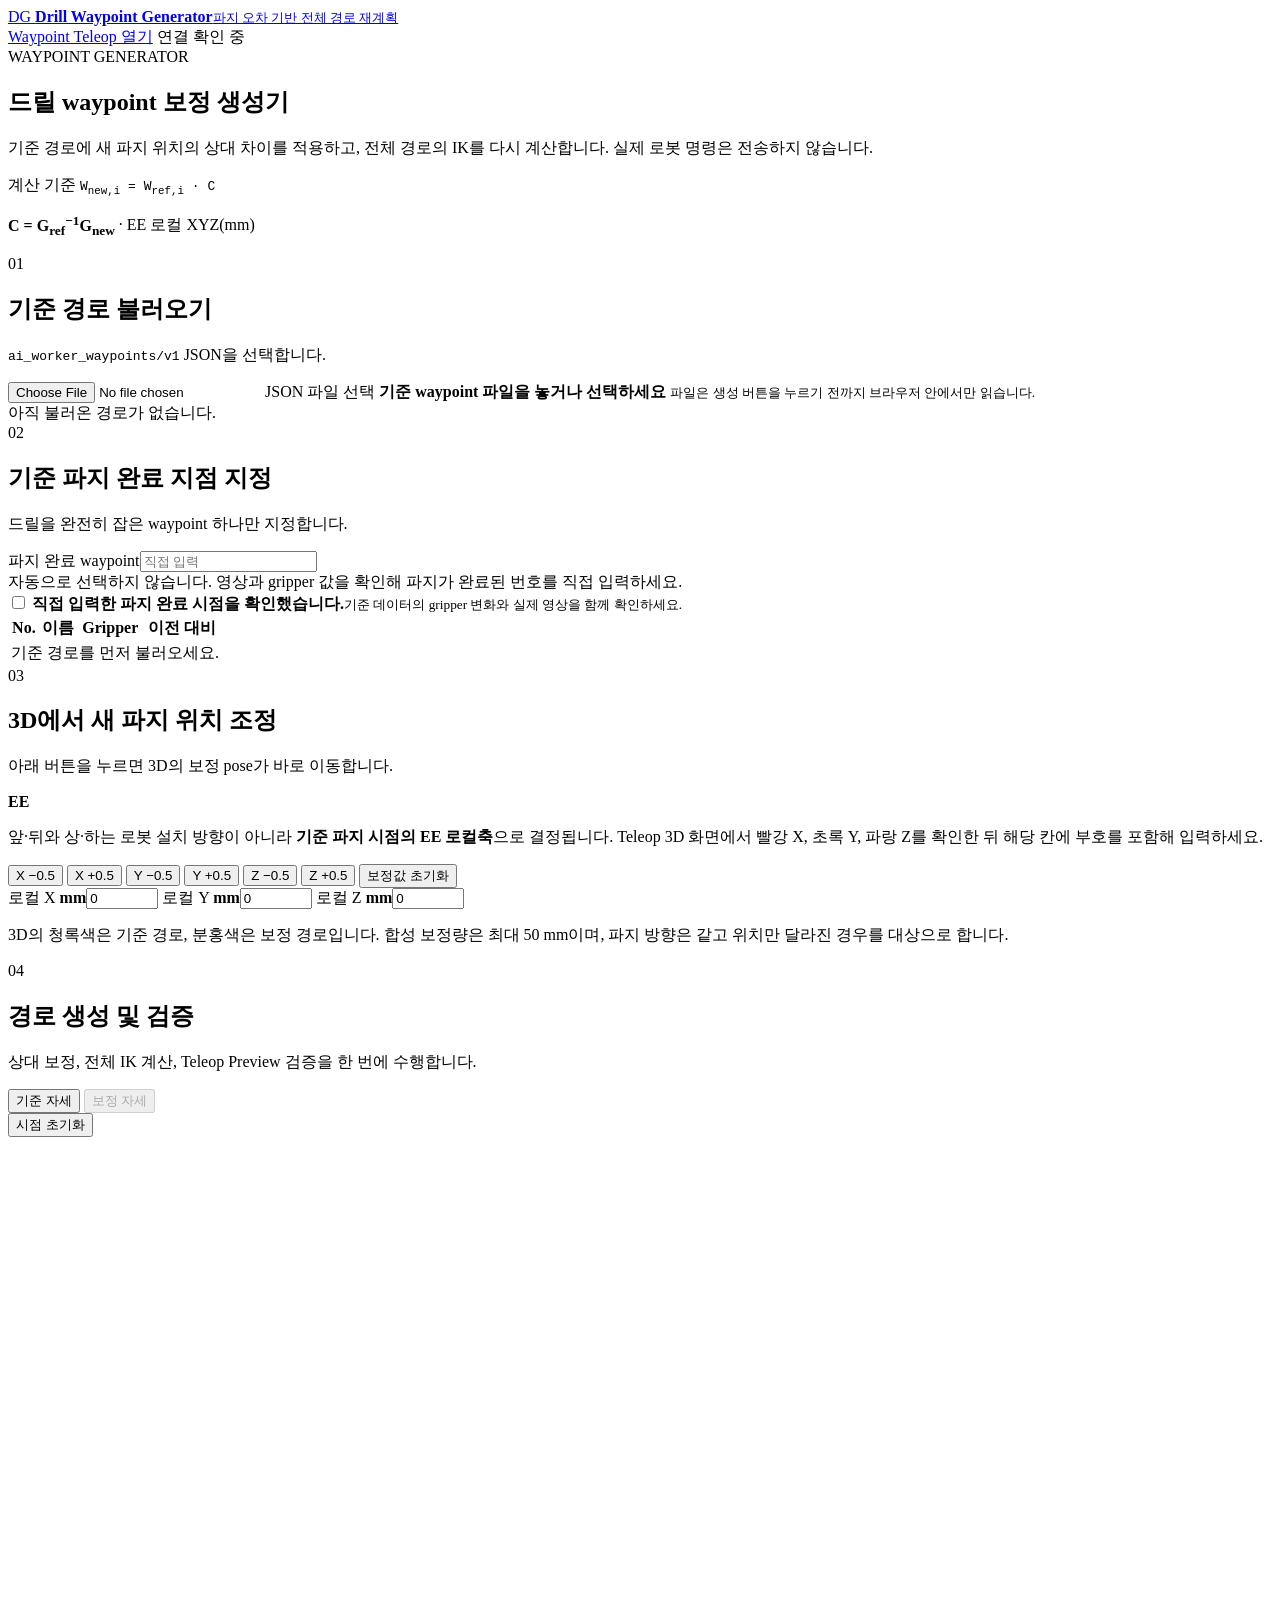
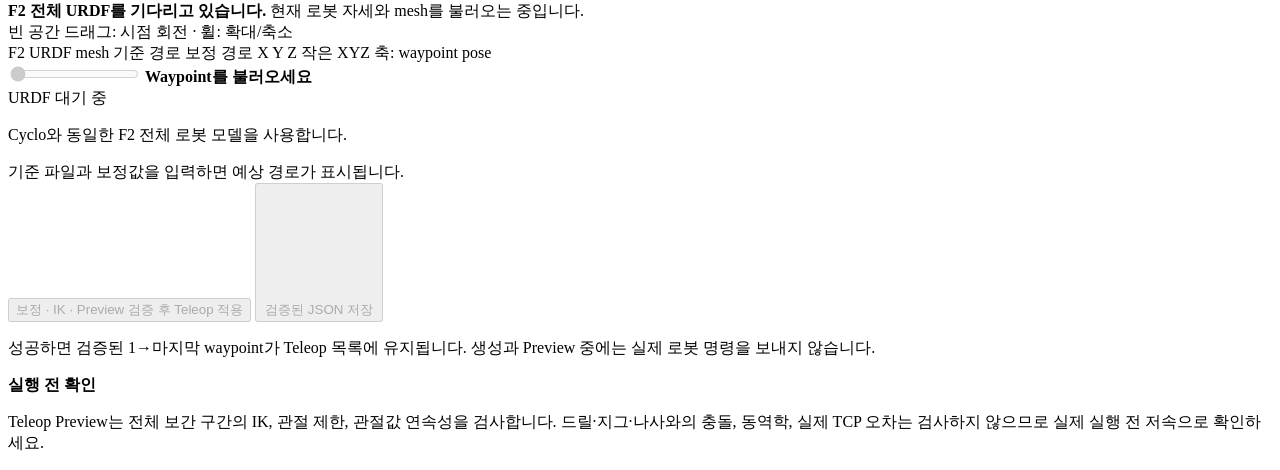
==== waypoint_telep/web/generator.html @ f1696b90 "Save local development work" ====
<!doctype html>
<html lang="ko">
<head>
  <meta charset="utf-8">
  <meta name="viewport" content="width=device-width, initial-scale=1">
  <title>Drill Waypoint Generator</title>
  <link rel="stylesheet" href="/generator.css?v=f2-single-port-20261013-1">
</head>
<body>
  <header class="topbar">
    <a class="brand" href="/generator" aria-label="드릴 경로 생성기 홈">
      <span class="brand-mark">DG</span>
      <span><strong>Drill Waypoint Generator</strong><small>파지 오차 기반 전체 경로 재계획</small></span>
    </a>
    <nav>
      <a href="/">Waypoint Teleop 열기</a>
      <span id="connectionBadge" class="badge waiting">연결 확인 중</span>
    </nav>
  </header>

  <main>
    <section class="hero">
      <div>
        <span class="eyebrow">WAYPOINT GENERATOR</span>
        <h1>드릴 waypoint 보정 생성기</h1>
        <p>기준 경로에 새 파지 위치의 상대 차이를 적용하고, 전체 경로의 IK를 다시 계산합니다. 실제 로봇 명령은 전송하지 않습니다.</p>
      </div>
      <div class="formula-card">
        <span>계산 기준</span>
        <code>W<sub>new,i</sub> = W<sub>ref,i</sub> · C</code>
        <p><b>C = G<sub>ref</sub><sup>−1</sup>G<sub>new</sub></b> · EE 로컬 XYZ(mm)</p>
      </div>
    </section>

    <section class="layout">
      <div class="steps">
        <article class="card" id="fileCard">
          <div class="step-heading">
            <span class="step-number">01</span>
            <div><h2>기준 경로 불러오기</h2><p><code>ai_worker_waypoints/v1</code> JSON을 선택합니다.</p></div>
          </div>
          <label class="file-drop" for="referenceFile">
            <input id="referenceFile" type="file" accept="application/json,.json">
            <span>JSON 파일 선택</span>
            <strong id="fileName">기준 waypoint 파일을 놓거나 선택하세요</strong>
            <small>파일은 생성 버튼을 누르기 전까지 브라우저 안에서만 읽습니다.</small>
          </label>
          <div id="fileSummary" class="file-summary empty">아직 불러온 경로가 없습니다.</div>
        </article>

        <article class="card disabled" id="referenceCard">
          <div class="step-heading">
            <span class="step-number">02</span>
            <div><h2>기준 파지 완료 지점 지정</h2><p>드릴을 완전히 잡은 waypoint 하나만 지정합니다.</p></div>
          </div>
          <div class="reference-grid single-reference">
            <label><span>파지 완료 waypoint</span><input id="graspCompleteWaypoint" type="number" min="1" step="1" placeholder="직접 입력"></label>
          </div>
          <div id="candidateHint" class="hint">자동으로 선택하지 않습니다. 영상과 gripper 값을 확인해 파지가 완료된 번호를 직접 입력하세요.</div>
          <label class="confirm-row">
            <input id="graspConfirmed" type="checkbox">
            <span><strong>직접 입력한 파지 완료 시점을 확인했습니다.</strong><small>기준 데이터의 gripper 변화와 실제 영상을 함께 확인하세요.</small></span>
          </label>
          <div class="table-wrap">
            <table>
              <thead><tr><th>No.</th><th>이름</th><th>Gripper</th><th>이전 대비</th></tr></thead>
              <tbody id="waypointRows"><tr><td colspan="4">기준 경로를 먼저 불러오세요.</td></tr></tbody>
            </table>
          </div>
        </article>

        <article class="card disabled" id="offsetCard">
          <div class="step-heading">
            <span class="step-number">03</span>
            <div><h2>3D에서 새 파지 위치 조정</h2><p>아래 버튼을 누르면 3D의 보정 pose가 바로 이동합니다.</p></div>
          </div>
          <div class="axis-callout">
            <div class="axis-glyph" aria-hidden="true"><i class="x"></i><i class="y"></i><i class="z"></i><b>EE</b></div>
            <p>앞·뒤와 상·하는 로봇 설치 방향이 아니라 <b>기준 파지 시점의 EE 로컬축</b>으로 결정됩니다. Teleop 3D 화면에서 빨강 X, 초록 Y, 파랑 Z를 확인한 뒤 해당 칸에 부호를 포함해 입력하세요.</p>
          </div>
          <div class="offset-nudges" aria-label="EE 로컬축 0.5 mm 단위 조정">
            <button class="nudge x" type="button" data-axis="0" data-delta="-0.5">X −0.5</button>
            <button class="nudge x" type="button" data-axis="0" data-delta="0.5">X +0.5</button>
            <button class="nudge y" type="button" data-axis="1" data-delta="-0.5">Y −0.5</button>
            <button class="nudge y" type="button" data-axis="1" data-delta="0.5">Y +0.5</button>
            <button class="nudge z" type="button" data-axis="2" data-delta="-0.5">Z −0.5</button>
            <button class="nudge z" type="button" data-axis="2" data-delta="0.5">Z +0.5</button>
            <button id="resetOffset" class="nudge reset" type="button">보정값 초기화</button>
          </div>
          <div class="offset-grid">
            <label class="x-axis"><span>로컬 X <b>mm</b></span><input id="offsetX" type="number" min="-50" max="50" step="0.5" value="0"></label>
            <label class="y-axis"><span>로컬 Y <b>mm</b></span><input id="offsetY" type="number" min="-50" max="50" step="0.5" value="0"></label>
            <label class="z-axis"><span>로컬 Z <b>mm</b></span><input id="offsetZ" type="number" min="-50" max="50" step="0.5" value="0"></label>
          </div>
          <p class="limit-note">3D의 청록색은 기준 경로, 분홍색은 보정 경로입니다. 합성 보정량은 최대 50 mm이며, 파지 방향은 같고 위치만 달라진 경우를 대상으로 합니다.</p>
        </article>
      </div>

      <aside class="preview-column">
        <article class="card preview-card">
          <div class="step-heading compact">
            <span class="step-number">04</span>
            <div><h2>경로 생성 및 검증</h2><p>상대 보정, 전체 IK 계산, Teleop Preview 검증을 한 번에 수행합니다.</p></div>
          </div>
          <div class="simulation-toolbar">
            <div class="pose-source" role="group" aria-label="3D 로봇 자세 선택">
              <button id="showReferencePose" class="pose-source-button active" type="button">기준 자세</button>
              <button id="showCorrectedPose" class="pose-source-button" type="button" disabled>보정 자세</button>
            </div>
            <button id="reset3dView" class="button ghost compact-button" type="button">시점 초기화</button>
          </div>
          <div class="simulation-stage">
            <canvas id="robotSimulation" height="460" aria-label="기준 경로와 보정 경로의 F2 3D 로봇 시뮬레이션"></canvas>
            <div id="simulationEmpty" class="simulation-empty">
              <strong>F2 전체 URDF를 기다리고 있습니다.</strong>
              <span>현재 로봇 자세와 mesh를 불러오는 중입니다.</span>
            </div>
            <div class="view-help">빈 공간 드래그: 시점 회전 · 휠: 확대/축소</div>
            <div class="simulation-legend">
              <span><i class="legend-link"></i>F2 URDF mesh</span>
              <span><i class="legend-reference"></i>기준 경로</span>
              <span><i class="legend-corrected"></i>보정 경로</span>
              <span><i class="legend-axis-x"></i>X</span>
              <span><i class="legend-axis-y"></i>Y</span>
              <span><i class="legend-axis-z"></i>Z</span>
              <span>작은 XYZ 축: waypoint pose</span>
            </div>
          </div>
          <div class="waypoint-scrubber">
            <input id="simulationWaypoint" type="range" min="1" max="1" value="1" disabled aria-label="3D로 표시할 waypoint 번호">
            <strong id="simulationWaypointLabel">Waypoint를 불러오세요</strong>
          </div>
          <div class="model-status"><span id="modelBadge" class="badge waiting">URDF 대기 중</span><p id="modelMeta">Cyclo와 동일한 F2 전체 로봇 모델을 사용합니다.</p></div>
          <div id="correctionSummary" class="correction-summary">기준 파일과 보정값을 입력하면 예상 경로가 표시됩니다.</div>
          <div class="generate-actions">
            <button id="generateButton" class="button primary" disabled>보정 · IK · Preview 검증 후 Teleop 적용</button>
            <button id="downloadButton" class="button secondary download-button" type="button" disabled title="검증된 최종 waypoint JSON 저장">
              <svg viewBox="0 0 24 24" aria-hidden="true"><path d="M12 3v12m0 0 5-5m-5 5-5-5M5 19h14"/></svg>
              <span>검증된 JSON 저장</span>
            </button>
          </div>
          <p class="replace-warning">성공하면 검증된 1→마지막 waypoint가 Teleop 목록에 유지됩니다. 생성과 Preview 중에는 실제 로봇 명령을 보내지 않습니다.</p>
        </article>

        <article id="resultCard" class="card result-card" hidden>
          <span class="result-kicker">VALIDATED</span>
          <h2>IK와 Teleop Preview 검증을 통과했습니다.</h2>
          <p id="resultMessage"></p>
          <div class="result-actions">
            <button id="previewButton" class="button secondary">Teleop Preview 다시 검증</button>
            <a class="button ghost" href="/">Waypoint Teleop으로 이동</a>
          </div>
          <div id="previewResult" class="preview-result">현재 Teleop 목록에도 검증된 최종 경로가 적용되어 있습니다.</div>
        </article>

        <article class="safety-card">
          <strong>실행 전 확인</strong>
          <p>Teleop Preview는 전체 보간 구간의 IK, 관절 제한, 관절값 연속성을 검사합니다. 드릴·지그·나사와의 충돌, 동역학, 실제 TCP 오차는 검사하지 않으므로 실제 실행 전 저속으로 확인하세요.</p>
        </article>
      </aside>
    </section>
  </main>

  <div id="toast" class="toast" role="status"></div>
  <script src="/full_robot_simulator.bundle.js?v=f2-single-port-20261013-1"></script>
  <script src="/generator.js?v=teleop-validation-20261013-1"></script>
</body>
</html>
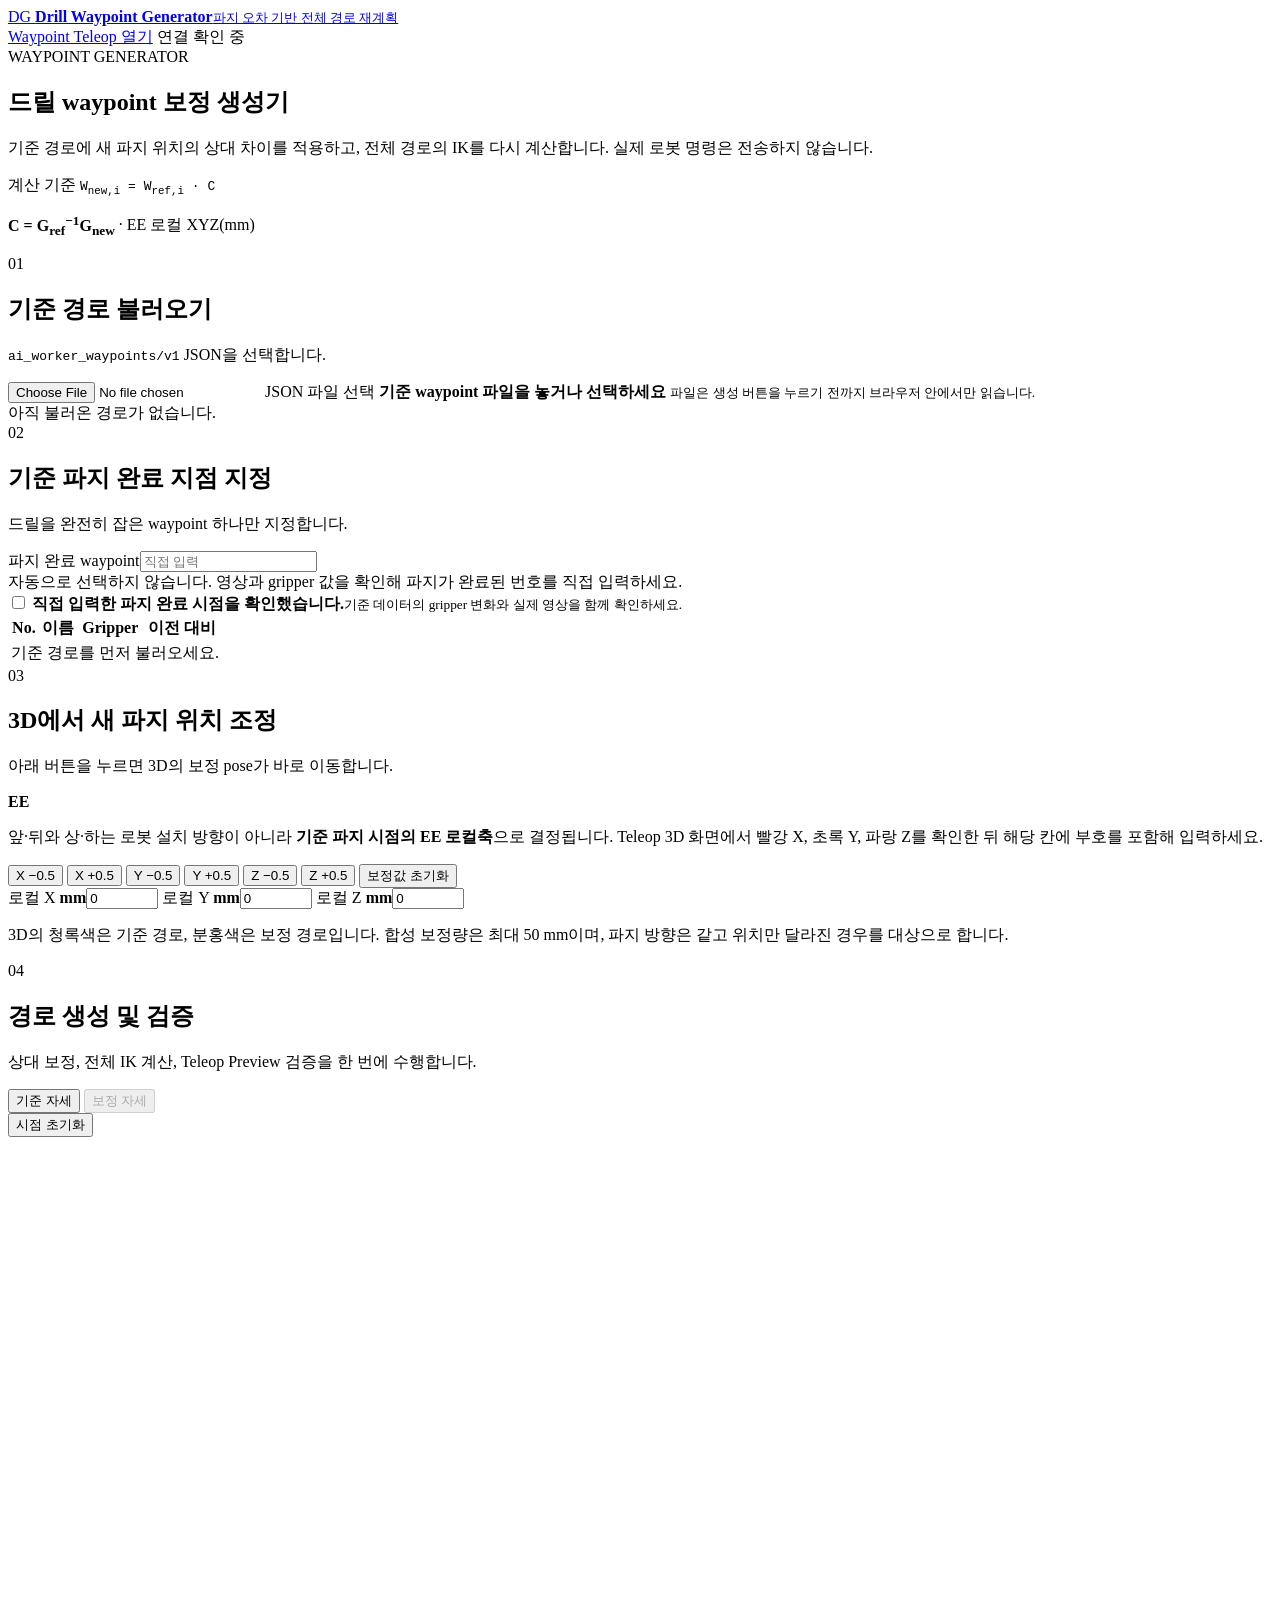
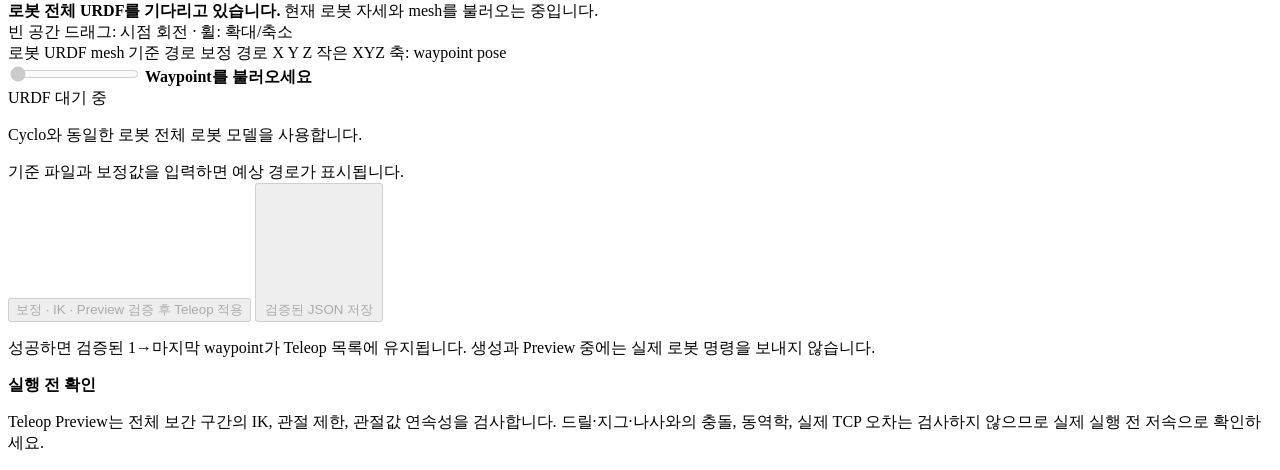
==== commit 14324daa: "Add SG2 control updates, camera zoom, and relative teleoperation Update command arbitration, watchdo" ====
--- a/waypoint_telep/web/generator.html
+++ b/waypoint_telep/web/generator.html
@@ -110,14 +110,14 @@
             <button id="reset3dView" class="button ghost compact-button" type="button">시점 초기화</button>
           </div>
           <div class="simulation-stage">
-            <canvas id="robotSimulation" height="460" aria-label="기준 경로와 보정 경로의 F2 3D 로봇 시뮬레이션"></canvas>
+            <canvas id="robotSimulation" height="460" aria-label="기준 경로와 보정 경로의 로봇 3D 로봇 시뮬레이션"></canvas>
             <div id="simulationEmpty" class="simulation-empty">
-              <strong>F2 전체 URDF를 기다리고 있습니다.</strong>
+              <strong>로봇 전체 URDF를 기다리고 있습니다.</strong>
               <span>현재 로봇 자세와 mesh를 불러오는 중입니다.</span>
             </div>
             <div class="view-help">빈 공간 드래그: 시점 회전 · 휠: 확대/축소</div>
             <div class="simulation-legend">
-              <span><i class="legend-link"></i>F2 URDF mesh</span>
+              <span><i class="legend-link"></i>로봇 URDF mesh</span>
               <span><i class="legend-reference"></i>기준 경로</span>
               <span><i class="legend-corrected"></i>보정 경로</span>
               <span><i class="legend-axis-x"></i>X</span>
@@ -130,7 +130,7 @@
             <input id="simulationWaypoint" type="range" min="1" max="1" value="1" disabled aria-label="3D로 표시할 waypoint 번호">
             <strong id="simulationWaypointLabel">Waypoint를 불러오세요</strong>
           </div>
-          <div class="model-status"><span id="modelBadge" class="badge waiting">URDF 대기 중</span><p id="modelMeta">Cyclo와 동일한 F2 전체 로봇 모델을 사용합니다.</p></div>
+          <div class="model-status"><span id="modelBadge" class="badge waiting">URDF 대기 중</span><p id="modelMeta">Cyclo와 동일한 로봇 전체 로봇 모델을 사용합니다.</p></div>
           <div id="correctionSummary" class="correction-summary">기준 파일과 보정값을 입력하면 예상 경로가 표시됩니다.</div>
           <div class="generate-actions">
             <button id="generateButton" class="button primary" disabled>보정 · IK · Preview 검증 후 Teleop 적용</button>
